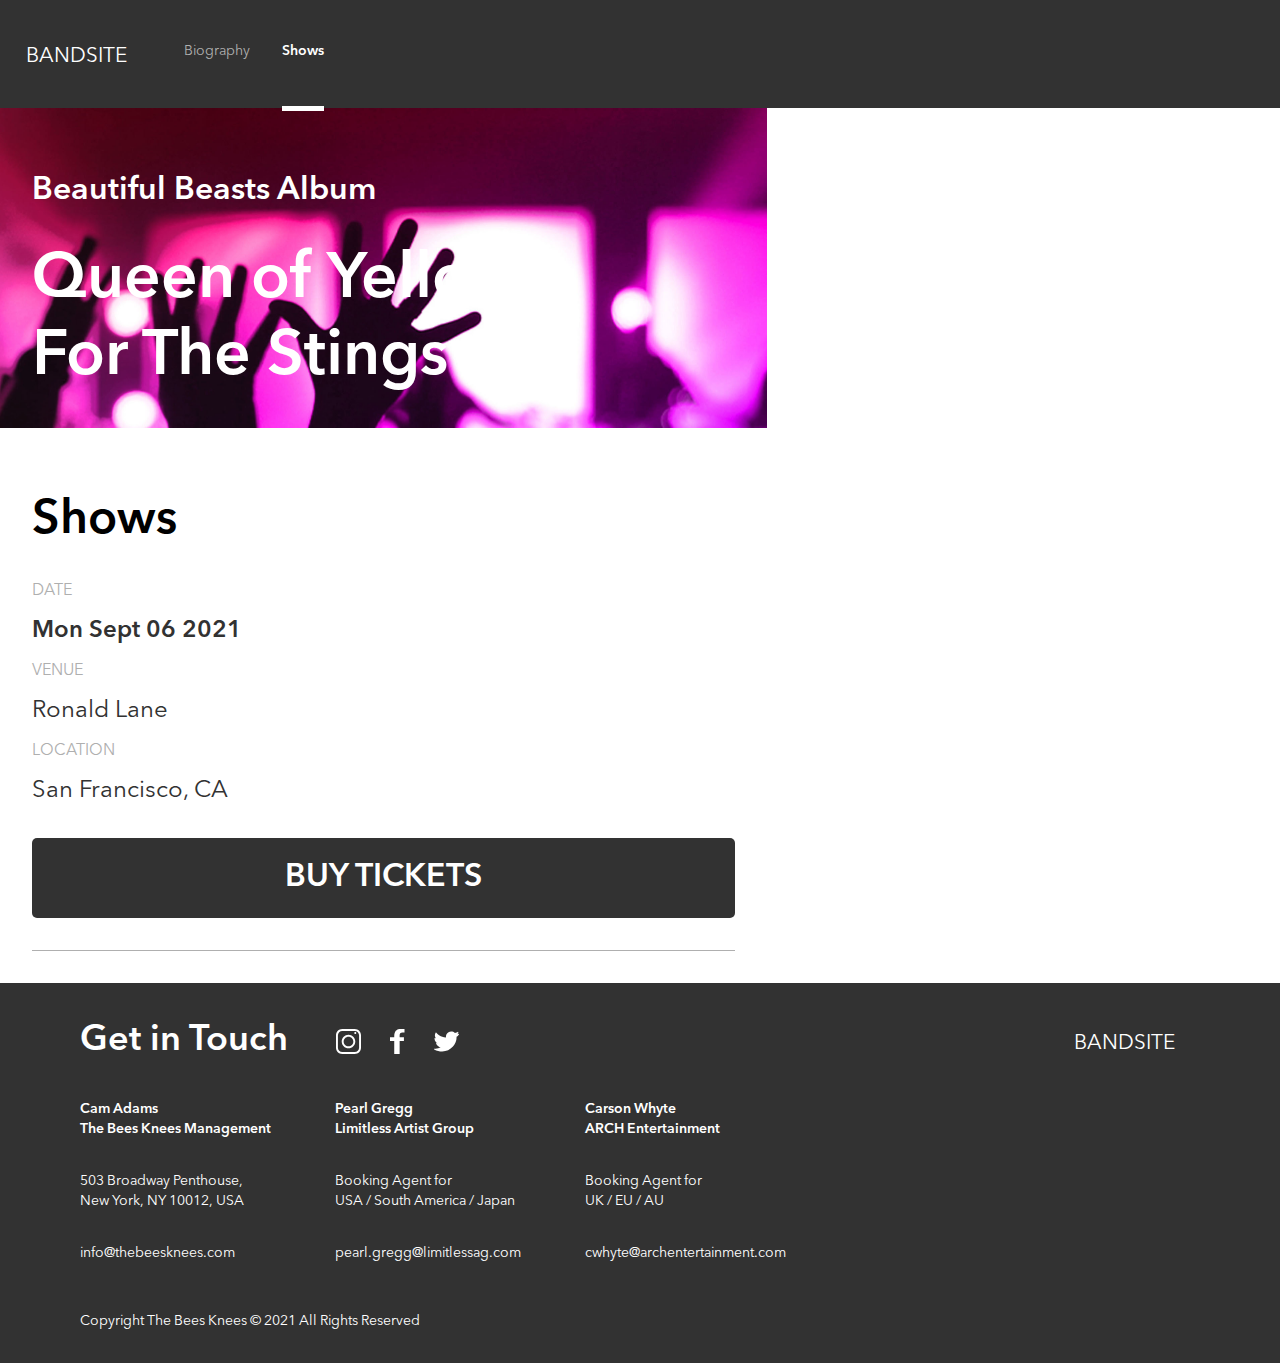
==== pages/shows.html @ 4d1915ee "shows page mobile" ====
<!DOCTYPE html>
<html lang="en">
<head>
    <meta charset="UTF-8">
    <meta http-equiv="X-UA-Compatible" content="IE=edge">
    <meta name="viewport" content="width=device-width, initial-scale=1.0">
    <title>BANDSITE-Shows</title>
    <link rel="stylesheet" href="../styles/shows.css">
</head>
<body>
    <header class="header">
        <div class="header__container">
            <div class="logo">
                <a href="./index.html">BANDSITE</a>
            </div>
            <div class="header__nav">
                <nav class="header__nav-list">
                    <a href="../index.html"><li class="header__nav-list-item ">Biography</li></a>
                    <a href="./shows.html"><li class="header__nav-list-item current">Shows</li></a>
                </nav>
            </div>
        </div>
    </header>

    <main class="page">
        <section class="hero">
            <div class="hero__container">
                <div class="hero__gallery-mask"></div>
                <h3 class="hero__title">Beautiful Beasts Album</h3>
                <h1 class="hero__subtitle">Queen of Yellow x
                    For The Stings</h1>
                <div class="hero__media"></div>
            </div>
        </section>
    
        <section class="shows">
            <h1 class="shows__title">Shows</h1>
            <div class="shows__container">
                <p class="shows__subtitle">DATE</p>
                <p class="shows__content date">Mon Sept 06 2021</p>
                <p class="shows__subtitle">VENUE</p>
                <p class="shows__content">Ronald Lane</p>
                <p class="shows__subtitle">LOCATION</p>
                <p class="shows__content">San Francisco, CA</p>
                <div class="shows__button">BUY TICKETS</div>
            </div>
        </section>
    </main>
    

    <footer class="footer">
        <div class="footer__container">
            <div class="footer__contact">
                <h2 class="footer__contact-title">Get in Touch</h2>
                <div class="footer__contact-icons"><a href=""><img src="../assets/Icons/Icon-instagram.svg" alt="ins"></a></div>
                <div class="footer__contact-icons"><a href=""><img src="../assets/Icons/Icon-facebook.svg" alt="fb"></a></div>
                <div class="footer__contact-icons"><a href=""><img src="../assets/Icons/Icon-twitter.svg" alt="twitter"></a></div>
                <div class="footer__contact-logo logo">BANDSITE</div>
            </div>

            <div class="footer__info">
                <div class="footer__info-detail">
                    <p class="footer__info-text agency">Cam Adams </p>
                    <p class="footer__info-text agency">The Bees Knees Management</p>
                    <p class="footer__info-text address">503 Broadway Penthouse,</p>
                    <p class="footer__info-text"> New York, NY 10012, USA</p>
                    <p class="footer__info-text email"><a href="mailto:info@thebeesknees.com">info@thebeesknees.com</a></p>
                </div>
                <div class="footer__info-detail">
                    <p class="footer__info-text agency">Pearl Gregg</p>
                    <p class="footer__info-text agency">Limitless Artist Group</p>
                    <p class="footer__info-text address">Booking Agent for</p>
                    <p class="footer__info-text"> USA / South America / Japan</p>
                    <p class="footer__info-text email"><a href="mailto:pearl.gregg@limitlessag.com">pearl.gregg@limitlessag.com</a> </p>
                </div>
                <div class="footer__info-detail">
                    <p class="footer__info-text agency">Carson Whyte </p>
                    <p class="footer__info-text agency">ARCH Entertainment</p>
                    <p class="footer__info-text address">Booking Agent for</p>
                    <p class="footer__info-text"> UK / EU / AU</p>
                    <p class="footer__info-text email"><a href="mailto:cwhyte@archentertainment.com">cwhyte@archentertainment.com</a></p>
                </div>
            </div>
            <div class="footer__copyright-logo logo">BANDSITE</div>
            <div class="footer__copyright">
                <p>Copyright The Bees Knees © 2021 All Rights Reserved</p>
            </div>
        </div>
    </footer>

    
</body>
</html>
---- styles/shows.css ----
@font-face {
  font-family: "AvenirNext";
  src: url("../../assets/Font/AvenirNextLTPro.ttf") format("truetype");
  src: url("../../assets/Font/AvenirNextLTPro-Regular.otf") format("opentype");
  font-weight: 400;
  font-style: normal;
}
@font-face {
  font-family: "AvenirNext";
  src: url("../../assets/Font/AvenirNextLTProBold.ttf") format("truetype");
  src: url("../../assets/Font/AvenirNextLTPro-Bold.otf") format("opentype");
  font-weight: 700;
  font-style: normal;
}
@font-face {
  font-family: "AvenirNext";
  src: url("../../assets/Font/AvenirNextLTProDemi.ttf") format("truetype");
  src: url("../../assets/Font/AvenirNextLTPro-Demi.otf") format("opentype");
  font-weight: 600;
  font-style: normal;
}
* {
  margin: 0;
  padding: 0;
}

body {
  font-family: AvenirNext;
  min-width: 20rem;
}

li {
  list-style: none;
}

a {
  text-decoration: none;
  color: #FFFFFF;
}

a:visited {
  color: inherit;
}

.logo {
  background-color: #323232;
  width: 7.5rem;
  height: 1.25rem;
  color: #FFFFFF;
  text-align: center;
  margin: 1rem;
  font-size: 1.3rem;
}

.header {
  width: 100vw;
  height: auto;
  background-color: #323232;
}
.header__container {
  width: 1280px;
  height: 12vh;
  margin: 0 auto;
  display: flex;
  align-items: center;
  box-sizing: border-box;
}
.header__nav-list {
  display: flex;
}
.header__nav-list-item {
  margin-left: 2rem;
  color: #AFAFAF;
  font-size: 14px;
  line-height: 20px;
  font-weight: 400;
  line-height: 12.1vh;
}
.header__nav-list-item:hover {
  border-bottom: 5px solid #FFFFFF;
  color: #FFFFFF;
}
@media (min-width: 320px) and (max-width: 767px) {
  .header__container {
    width: 100vw;
    height: auto;
    flex-direction: column;
    padding-left: 0px;
  }
  .header .logo {
    font-size: 2.5em;
    margin: 1.5rem 0;
    margin-left: -4rem;
  }
  .header__nav {
    width: 100%;
  }
  .header__nav-list {
    display: grid;
    grid-template-columns: 1fr 1fr;
  }
  .header__nav-list-item {
    line-height: 2rem;
    font-size: 1.5em;
    padding: 1rem 0;
    margin: 0;
    text-align: center;
  }
}
@media (min-width: 768px) and (max-width: 1279px) {
  .header__container {
    width: 100%;
    height: auto;
    padding-left: 1.3rem;
  }
  .header__nav-list-item {
    line-height: 4rem;
  }
  .header .logo {
    font-size: 1.5em;
  }
}

.footer {
  width: 100vw;
  height: auto;
  background-color: #323232;
}
.footer__container {
  width: 1280px;
  margin: 0 auto;
  padding: 2rem 5rem;
  box-sizing: border-box;
}
.footer__contact {
  display: flex;
  align-items: center;
}
.footer__contact-title {
  font-size: 36px;
  line-height: 44px;
  font-weight: 700;
  font-weight: 600;
  color: #FFFFFF;
  margin-right: 3rem;
}
.footer__contact-icons {
  margin-right: 1.5rem;
}
.footer__contact-icons img {
  width: 25px;
  height: 25px;
  vertical-align: bottom;
}
.footer__contact-logo {
  margin-left: auto;
}
.footer__info {
  display: flex;
  margin-top: 2rem;
  font-size: 14px;
  line-height: 20px;
  font-weight: 400;
  color: #FFFFFF;
}
.footer__info-detail {
  margin-right: 4rem;
}
.footer__info-text.address, .footer__info-text.email {
  margin-top: 2rem;
}
.footer__info-text.agency {
  font-weight: 600;
}
.footer__copyright {
  font-size: 14px;
  line-height: 20px;
  font-weight: 400;
  color: #FFFFFF;
  margin-top: 3rem;
}
.footer__copyright-logo {
  display: none;
}
@media (min-width: 320px) and (max-width: 767px) {
  .footer {
    font-size: 13px;
    line-height: 18px;
    font-weight: 400;
  }
  .footer__container {
    width: 100%;
    height: 100%;
    padding: 2rem 1rem;
    flex-direction: column;
  }
  .footer__info {
    flex-direction: column;
  }
  .footer__contact-logo {
    display: none;
  }
  .footer__copyright-logo {
    display: block;
    margin-top: 2rem;
    margin-left: -0.5rem;
  }
  .footer__copyright {
    margin: 0;
    margin-bottom: 2rem;
  }
  .footer .address {
    margin-top: 1rem;
  }
  .footer .email {
    margin-top: 1rem;
    margin-bottom: 2rem;
    color: #FFFFFF;
  }
  .footer__contact {
    display: grid;
    grid-template-columns: repeat(15, 1fr);
  }
  .footer__contact-title {
    margin: 0;
    grid-column: 1/18;
  }
  .footer__contact-icons {
    margin-top: 1rem;
  }
}
@media (min-width: 768px) and (max-width: 1279px) {
  .footer__container {
    width: 100%;
  }
  .footer__contact-logo {
    margin-left: 20rem;
  }
  .footer__contact-title {
    white-space: nowrap;
  }
  .footer__contact-logo {
    margin-left: 5rem;
  }
}

body {
  max-width: 767px;
}

.current {
  font-weight: 600;
  color: #FFFFFF;
  border-bottom: 5px solid #FFFFFF;
}

.hero {
  width: 100%;
  height: auto;
}
.hero__title {
  color: #FFFFFF;
  font-size: 2rem;
  font-weight: 600;
  margin: 2rem 0;
}
.hero__subtitle {
  color: #FFFFFF;
  font-size: 4rem;
  font-weight: 600;
  width: 80%;
}

.hero__container {
  height: auto;
  background-image: url(../assets/Images/hero-shows.jpg);
  background-size: cover;
  background-repeat: no-repeat;
  padding: 2rem;
}

.shows {
  height: auto;
  padding: 2rem;
}
.shows__title {
  font-size: 3rem;
  font-weight: 600;
  margin: 2rem 0;
}
.shows__container {
  border-bottom: 1px solid #AFAFAF;
}
.shows__subtitle {
  margin: 1rem 0;
  color: #AFAFAF;
}
.shows__content {
  margin-bottom: 1rem;
  font-size: 1.5rem;
  color: #323232;
}
.shows .date {
  font-weight: 600;
}
.shows__button {
  width: 100%;
  height: 5rem;
  background-color: #323232;
  margin: 2rem 0;
  text-align: center;
  color: #FFFFFF;
  line-height: 5rem;
  font-size: 2rem;
  font-weight: 600;
  border-radius: 5px;
}/*# sourceMappingURL=shows.css.map */
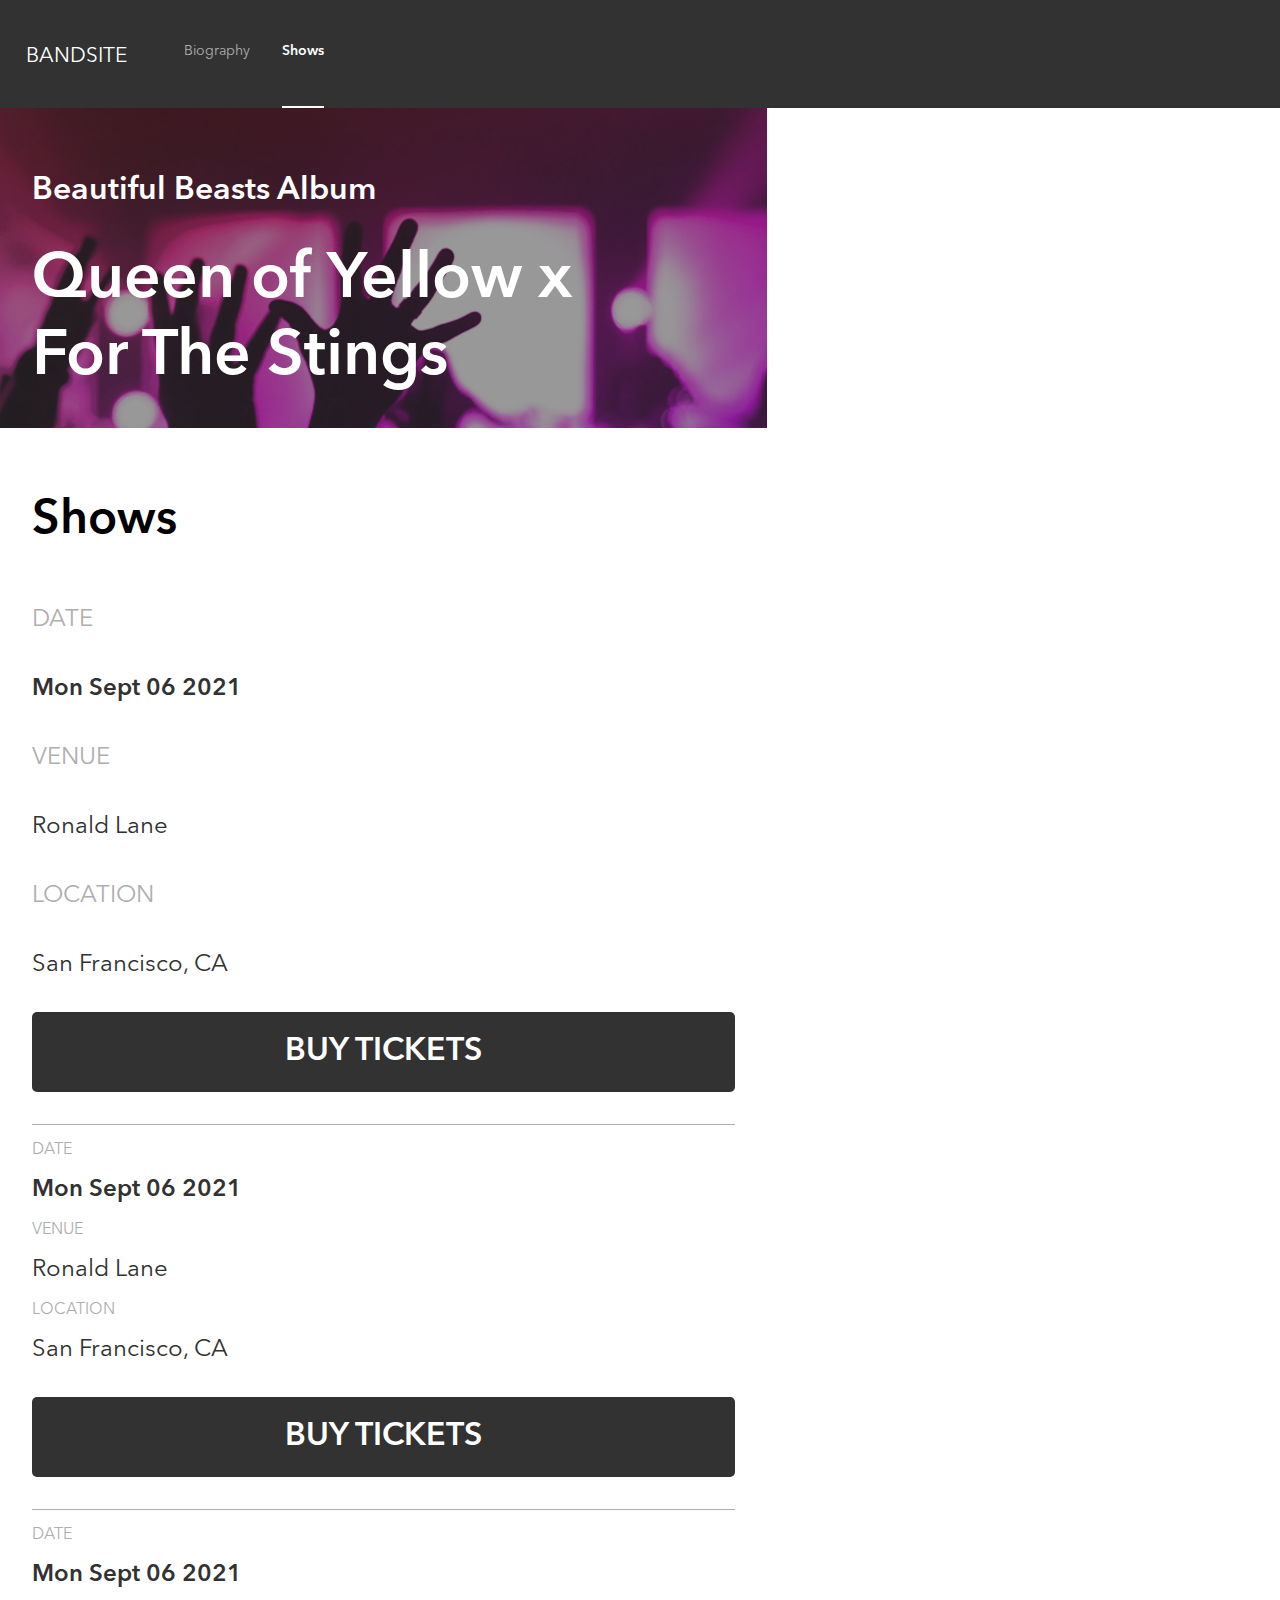
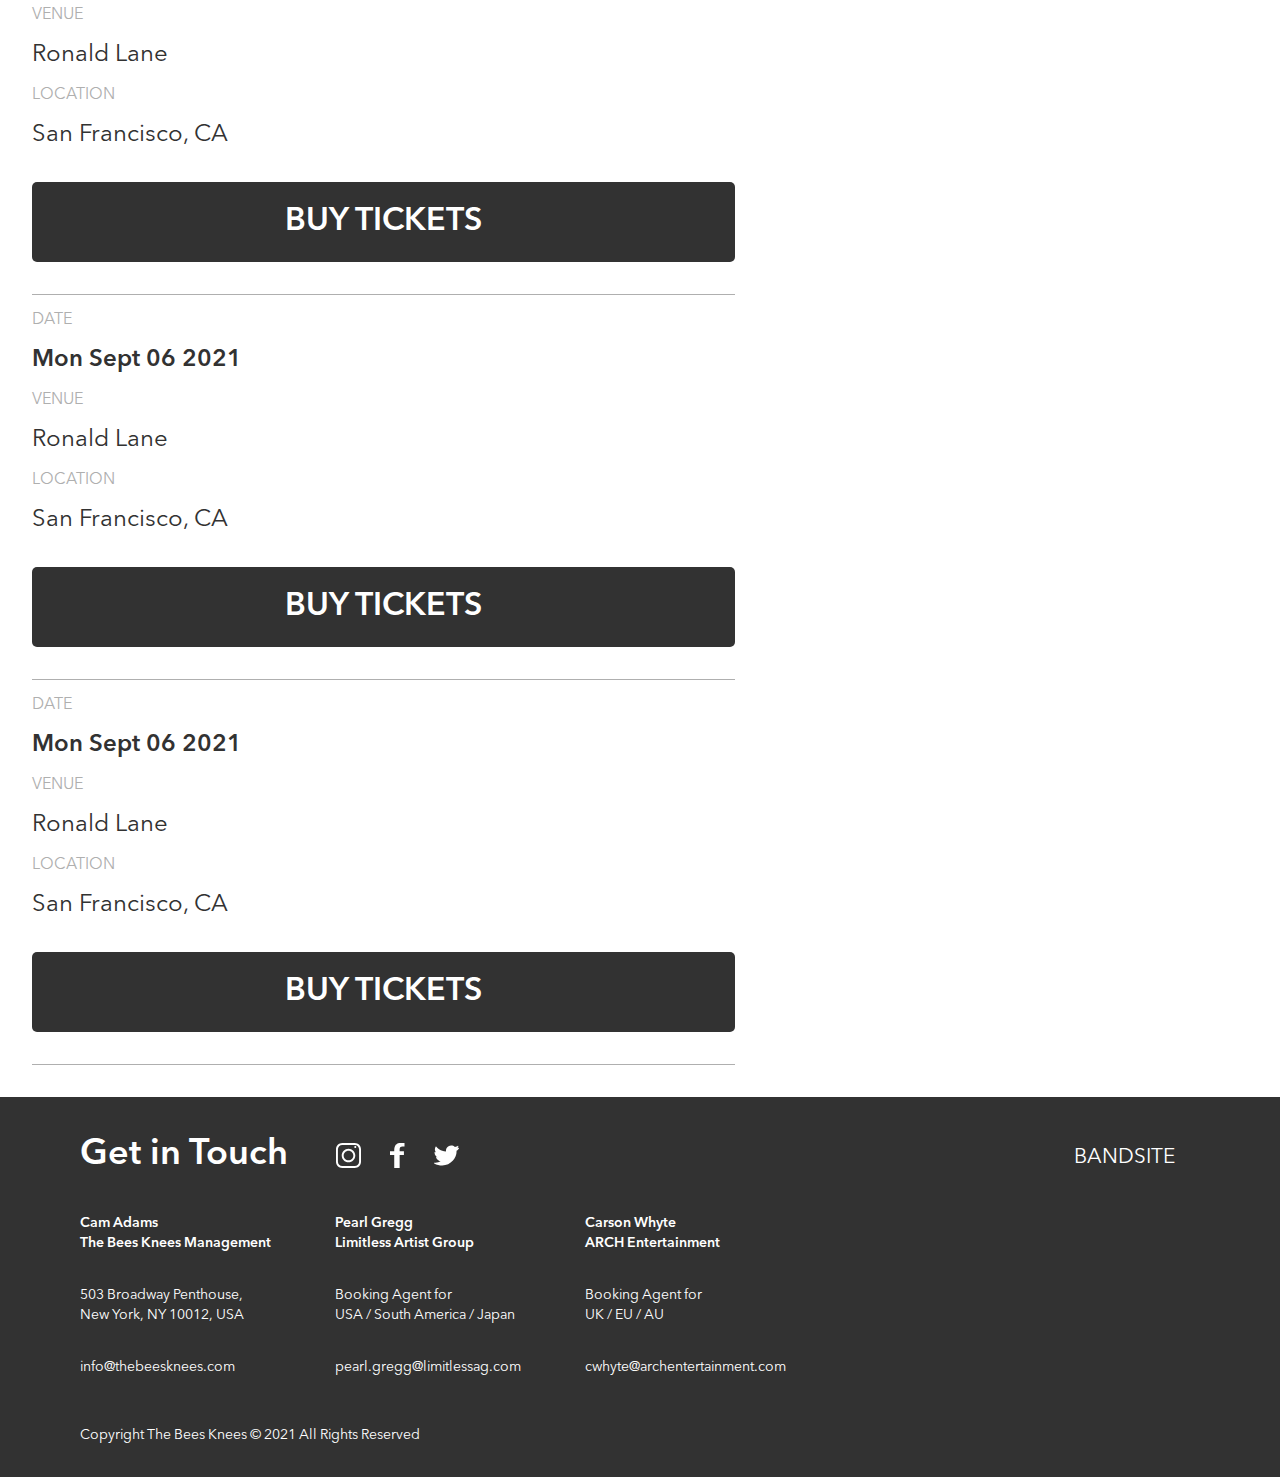
==== commit 97f29276: "tablet completed" ====
--- a/pages/shows.html
+++ b/pages/shows.html
@@ -25,23 +25,89 @@
     <main class="page">
         <section class="hero">
             <div class="hero__container">
-                <div class="hero__gallery-mask"></div>
                 <h3 class="hero__title">Beautiful Beasts Album</h3>
                 <h1 class="hero__subtitle">Queen of Yellow x
                     For The Stings</h1>
                 <div class="hero__media"></div>
+                <div class="hero__gallery-mask"></div>
             </div>
         </section>
     
         <section class="shows">
             <h1 class="shows__title">Shows</h1>
             <div class="shows__container">
-                <p class="shows__subtitle">DATE</p>
+                <div class="shows__container-box">
+                    <p class="shows__subtitle first">DATE</p>
+                    <p class="shows__content date">Mon Sept 06 2021</p>
+                </div>
+                <div class="shows__container-box">
+                    <p class="shows__subtitle first">VENUE</p>
+                <p class="shows__content">Ronald Lane</p>
+                </div>
+                <div class="shows__container-box">
+                    <p class="shows__subtitle first">LOCATION</p>
+                <p class="shows__content">San Francisco, CA</p>
+                </div>
+                <div class="shows__button">BUY TICKETS</div>
+            </div>
+            <div class="shows__container">
+                <div class="shows__container-box">
+                    <p class="shows__subtitle">DATE</p>
                 <p class="shows__content date">Mon Sept 06 2021</p>
-                <p class="shows__subtitle">VENUE</p>
+                </div>
+                <div class="shows__container-box">
+                    <p class="shows__subtitle">VENUE</p>
                 <p class="shows__content">Ronald Lane</p>
-                <p class="shows__subtitle">LOCATION</p>
+                </div>
+                <div class="shows__container-box">
+                    <p class="shows__subtitle">LOCATION</p>
                 <p class="shows__content">San Francisco, CA</p>
+                </div>
+                <div class="shows__button">BUY TICKETS</div>
+            </div>
+            <div class="shows__container">
+                <div class="shows__container-box">
+                    <p class="shows__subtitle">DATE</p>
+                <p class="shows__content date">Mon Sept 06 2021</p>
+                </div>
+                <div class="shows__container-box">
+                    <p class="shows__subtitle">VENUE</p>
+                <p class="shows__content">Ronald Lane</p>
+                </div>
+                <div class="shows__container-box">
+                    <p class="shows__subtitle">LOCATION</p>
+                <p class="shows__content">San Francisco, CA</p>
+                </div>
+                <div class="shows__button">BUY TICKETS</div>
+            </div>
+            <div class="shows__container">
+                <div class="shows__container-box">
+                    <p class="shows__subtitle">DATE</p>
+                <p class="shows__content date">Mon Sept 06 2021</p>
+                </div>
+                <div class="shows__container-box">
+                    <p class="shows__subtitle">VENUE</p>
+                <p class="shows__content">Ronald Lane</p>
+                </div>
+                <div class="shows__container-box">
+                    <p class="shows__subtitle">LOCATION</p>
+                <p class="shows__content">San Francisco, CA</p>
+                </div>
+                <div class="shows__button">BUY TICKETS</div>
+            </div>
+            <div class="shows__container">
+                <div class="shows__container-box">
+                    <p class="shows__subtitle">DATE</p>
+                <p class="shows__content date">Mon Sept 06 2021</p>
+                </div>
+                <div class="shows__container-box">
+                    <p class="shows__subtitle">VENUE</p>
+                <p class="shows__content">Ronald Lane</p>
+                </div>
+                <div class="shows__container-box">
+                    <p class="shows__subtitle">LOCATION</p>
+                <p class="shows__content">San Francisco, CA</p>
+                </div>
                 <div class="shows__button">BUY TICKETS</div>
             </div>
         </section>
--- a/styles/shows.css
+++ b/styles/shows.css
@@ -258,47 +258,110 @@
   width: 100%;
   height: auto;
 }
-.hero__title {
-  color: #FFFFFF;
-  font-size: 2rem;
-  font-weight: 600;
-  margin: 2rem 0;
-}
-.hero__subtitle {
-  color: #FFFFFF;
-  font-size: 4rem;
-  font-weight: 600;
-  width: 80%;
-}
-
+@media (min-width: 768px) and (max-width: 1279px) {
+  .hero {
+    width: 100vw;
+  }
+}
 .hero__container {
   height: auto;
   background-image: url(../assets/Images/hero-shows.jpg);
   background-size: cover;
   background-repeat: no-repeat;
   padding: 2rem;
+  position: relative;
+}
+@media (min-width: 768px) and (max-width: 1279px) {
+  .hero__container {
+    height: 70vh;
+  }
+}
+.hero__title {
+  color: #FFFFFF;
+  font-size: 2rem;
+  font-weight: 600;
+  margin: 2rem 0;
+}
+.hero__subtitle {
+  color: #FFFFFF;
+  font-size: 4rem;
+  font-weight: 600;
+  width: 80%;
+}
+.hero__title, .hero__subtitle {
+  position: relative;
+  z-index: 2;
+}
+.hero__gallery-mask {
+  position: absolute;
+  top: 0;
+  left: 0;
+  width: 100%;
+  height: 100%;
+  background-color: rgba(50, 50, 50, 0.5);
+  transition: opacity 0.3s;
+  z-index: 1;
 }
 
 .shows {
   height: auto;
   padding: 2rem;
+}
+@media (min-width: 768px) and (max-width: 1279px) {
+  .shows {
+    padding: 3rem;
+    width: 100vw;
+    box-sizing: border-box;
+  }
 }
 .shows__title {
   font-size: 3rem;
   font-weight: 600;
   margin: 2rem 0;
 }
+@media (min-width: 768px) and (max-width: 1279px) {
+  .shows__title {
+    margin-top: 1rem;
+    margin-bottom: 1rem;
+  }
+}
 .shows__container {
   border-bottom: 1px solid #AFAFAF;
+}
+.shows__container:hover {
+  background-color: #FAFAFA;
+  cursor: pointer;
+}
+@media (min-width: 768px) and (max-width: 1279px) {
+  .shows__container {
+    display: flex;
+    justify-content: space-between;
+    align-items: end;
+  }
 }
 .shows__subtitle {
   margin: 1rem 0;
   color: #AFAFAF;
+}
+@media (min-width: 768px) and (max-width: 1279px) {
+  .shows__subtitle {
+    display: none;
+  }
+}
+.shows .first {
+  display: block;
+  padding: 24px 0;
+  font-size: 1.5rem;
 }
 .shows__content {
   margin-bottom: 1rem;
   font-size: 1.5rem;
   color: #323232;
+}
+@media (min-width: 768px) and (max-width: 1279px) {
+  .shows__content {
+    padding: 0 18px 24px 0;
+  }
 }
 .shows .date {
   font-weight: 600;
@@ -314,4 +377,12 @@
   font-size: 2rem;
   font-weight: 600;
   border-radius: 5px;
+}
+@media (min-width: 768px) and (max-width: 1279px) {
+  .shows__button {
+    width: 22%;
+    font-size: 1.3rem;
+    height: 4rem;
+    line-height: 4rem;
+  }
 }/*# sourceMappingURL=shows.css.map */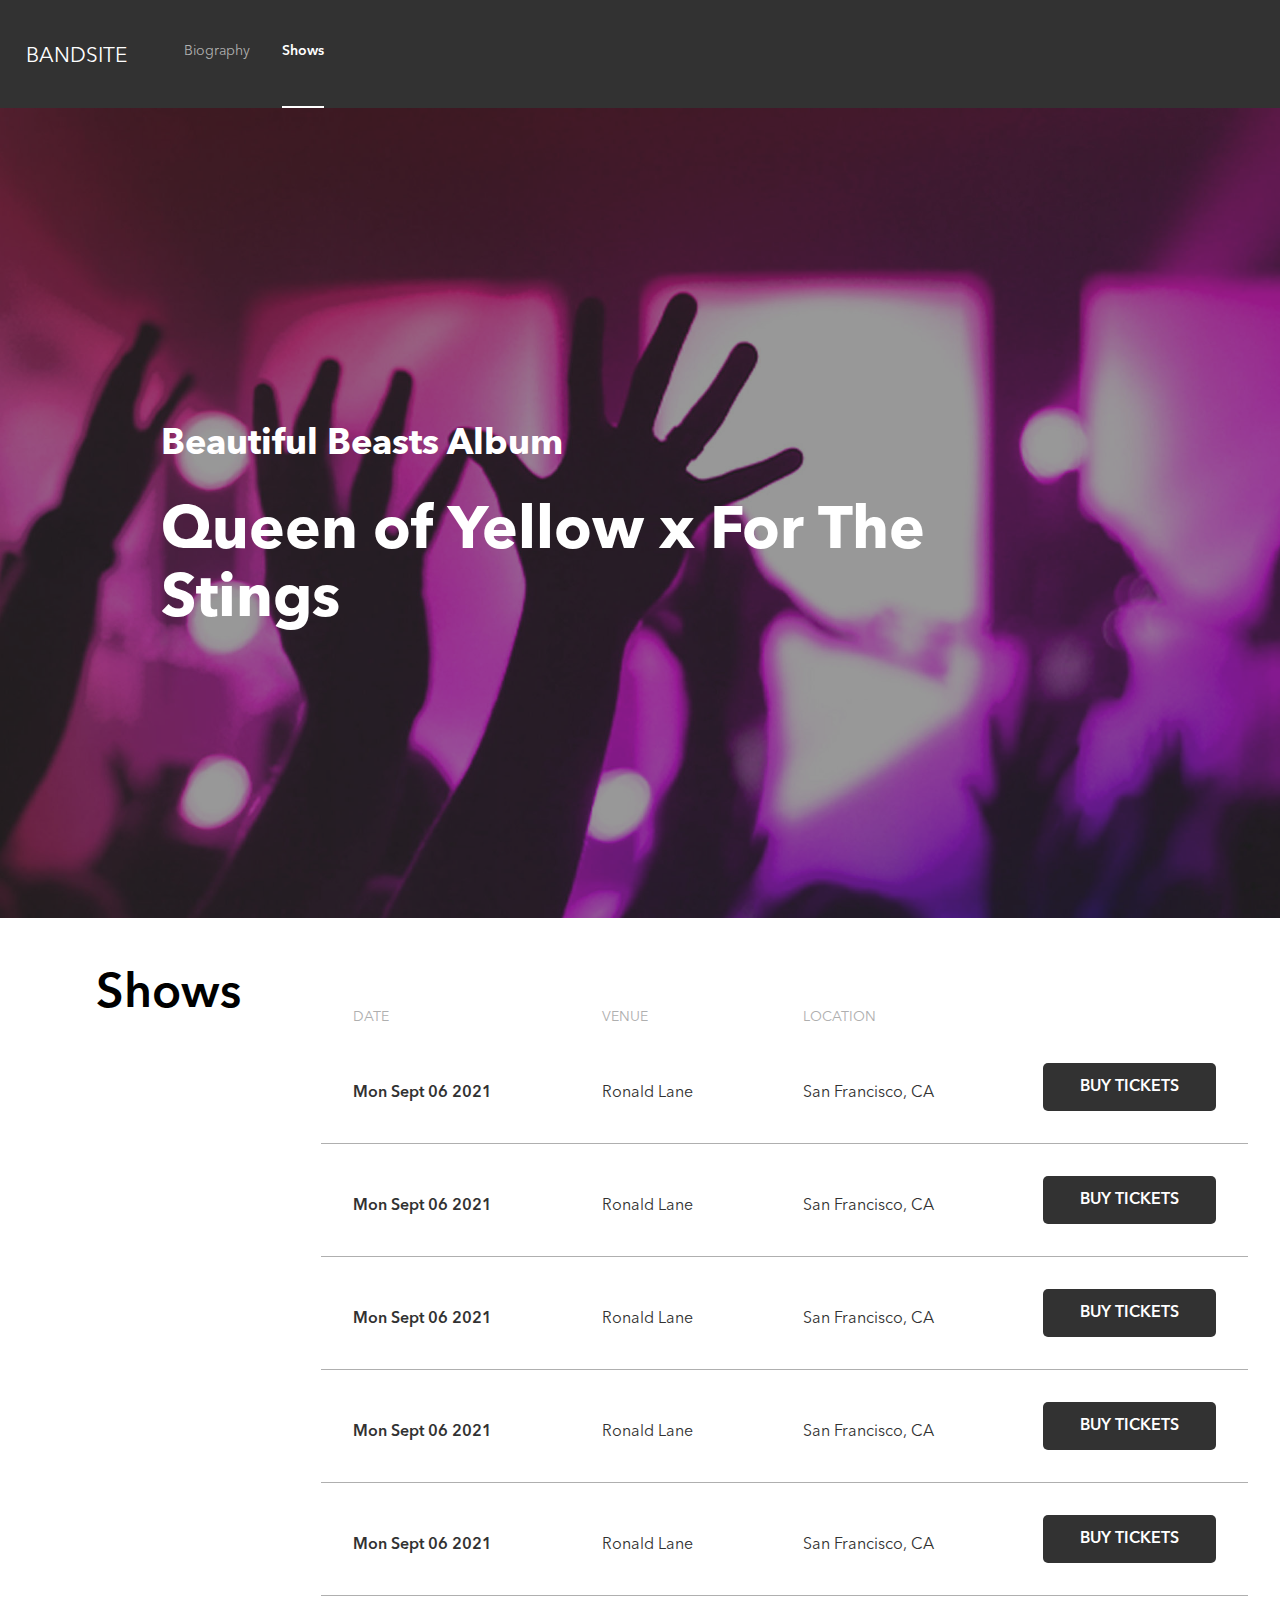
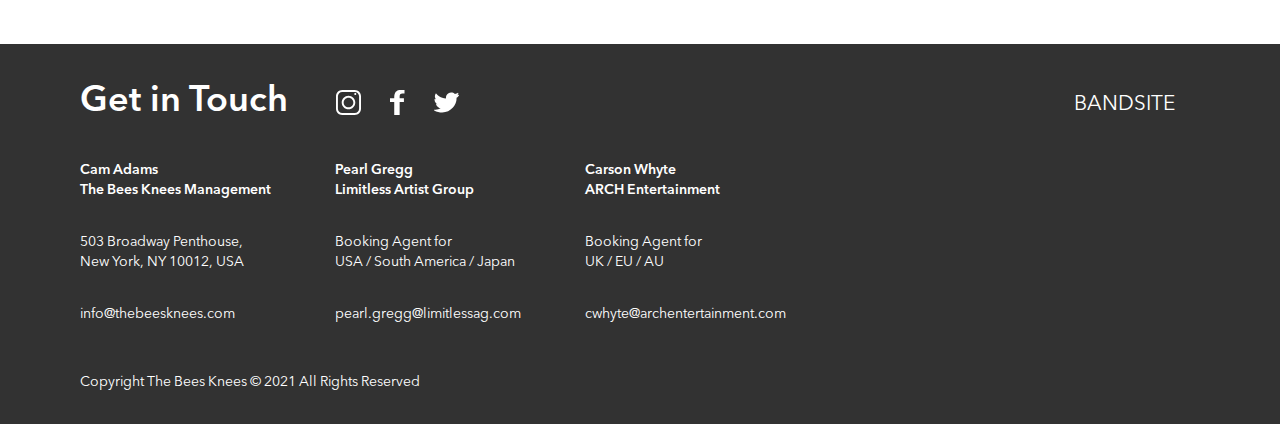
==== commit e1411313: "desktopScreen" ====
--- a/pages/shows.html
+++ b/pages/shows.html
@@ -25,9 +25,11 @@
     <main class="page">
         <section class="hero">
             <div class="hero__container">
-                <h3 class="hero__title">Beautiful Beasts Album</h3>
-                <h1 class="hero__subtitle">Queen of Yellow x
-                    For The Stings</h1>
+                <div class="hero__title-box">
+                    <h3 class="hero__title">Beautiful Beasts Album</h3>
+                    <h1 class="hero__subtitle">Queen of Yellow x
+                        For The Stings</h1>
+                    </div>
                 <div class="hero__media"></div>
                 <div class="hero__gallery-mask"></div>
             </div>
@@ -35,80 +37,82 @@
     
         <section class="shows">
             <h1 class="shows__title">Shows</h1>
-            <div class="shows__container">
-                <div class="shows__container-box">
-                    <p class="shows__subtitle first">DATE</p>
+            <div class="shows__box">
+                <div class="shows__container">
+                    <div class="shows__container-box">
+                        <p class="shows__subtitle first">DATE</p>
+                        <p class="shows__content date">Mon Sept 06 2021</p>
+                    </div>
+                    <div class="shows__container-box">
+                        <p class="shows__subtitle first">VENUE</p>
+                    <p class="shows__content">Ronald Lane</p>
+                    </div>
+                    <div class="shows__container-box">
+                        <p class="shows__subtitle first">LOCATION</p>
+                    <p class="shows__content">San Francisco, CA</p>
+                    </div>
+                    <div class="shows__button">BUY TICKETS</div>
+                </div>
+                <div class="shows__container">
+                    <div class="shows__container-box">
+                        <p class="shows__subtitle">DATE</p>
                     <p class="shows__content date">Mon Sept 06 2021</p>
+                    </div>
+                    <div class="shows__container-box">
+                        <p class="shows__subtitle">VENUE</p>
+                    <p class="shows__content">Ronald Lane</p>
+                    </div>
+                    <div class="shows__container-box">
+                        <p class="shows__subtitle">LOCATION</p>
+                    <p class="shows__content">San Francisco, CA</p>
+                    </div>
+                    <div class="shows__button">BUY TICKETS</div>
                 </div>
-                <div class="shows__container-box">
-                    <p class="shows__subtitle first">VENUE</p>
-                <p class="shows__content">Ronald Lane</p>
+                <div class="shows__container">
+                    <div class="shows__container-box">
+                        <p class="shows__subtitle">DATE</p>
+                    <p class="shows__content date">Mon Sept 06 2021</p>
+                    </div>
+                    <div class="shows__container-box">
+                        <p class="shows__subtitle">VENUE</p>
+                    <p class="shows__content">Ronald Lane</p>
+                    </div>
+                    <div class="shows__container-box">
+                        <p class="shows__subtitle">LOCATION</p>
+                    <p class="shows__content">San Francisco, CA</p>
+                    </div>
+                    <div class="shows__button">BUY TICKETS</div>
                 </div>
-                <div class="shows__container-box">
-                    <p class="shows__subtitle first">LOCATION</p>
-                <p class="shows__content">San Francisco, CA</p>
+                <div class="shows__container">
+                    <div class="shows__container-box">
+                        <p class="shows__subtitle">DATE</p>
+                    <p class="shows__content date">Mon Sept 06 2021</p>
+                    </div>
+                    <div class="shows__container-box">
+                        <p class="shows__subtitle">VENUE</p>
+                    <p class="shows__content">Ronald Lane</p>
+                    </div>
+                    <div class="shows__container-box">
+                        <p class="shows__subtitle">LOCATION</p>
+                    <p class="shows__content">San Francisco, CA</p>
+                    </div>
+                    <div class="shows__button">BUY TICKETS</div>
                 </div>
-                <div class="shows__button">BUY TICKETS</div>
-            </div>
-            <div class="shows__container">
-                <div class="shows__container-box">
-                    <p class="shows__subtitle">DATE</p>
-                <p class="shows__content date">Mon Sept 06 2021</p>
+                <div class="shows__container">
+                    <div class="shows__container-box">
+                        <p class="shows__subtitle">DATE</p>
+                    <p class="shows__content date">Mon Sept 06 2021</p>
+                    </div>
+                    <div class="shows__container-box">
+                        <p class="shows__subtitle">VENUE</p>
+                    <p class="shows__content">Ronald Lane</p>
+                    </div>
+                    <div class="shows__container-box">
+                        <p class="shows__subtitle">LOCATION</p>
+                    <p class="shows__content">San Francisco, CA</p>
+                    </div>
+                    <div class="shows__button">BUY TICKETS</div>
                 </div>
-                <div class="shows__container-box">
-                    <p class="shows__subtitle">VENUE</p>
-                <p class="shows__content">Ronald Lane</p>
-                </div>
-                <div class="shows__container-box">
-                    <p class="shows__subtitle">LOCATION</p>
-                <p class="shows__content">San Francisco, CA</p>
-                </div>
-                <div class="shows__button">BUY TICKETS</div>
-            </div>
-            <div class="shows__container">
-                <div class="shows__container-box">
-                    <p class="shows__subtitle">DATE</p>
-                <p class="shows__content date">Mon Sept 06 2021</p>
-                </div>
-                <div class="shows__container-box">
-                    <p class="shows__subtitle">VENUE</p>
-                <p class="shows__content">Ronald Lane</p>
-                </div>
-                <div class="shows__container-box">
-                    <p class="shows__subtitle">LOCATION</p>
-                <p class="shows__content">San Francisco, CA</p>
-                </div>
-                <div class="shows__button">BUY TICKETS</div>
-            </div>
-            <div class="shows__container">
-                <div class="shows__container-box">
-                    <p class="shows__subtitle">DATE</p>
-                <p class="shows__content date">Mon Sept 06 2021</p>
-                </div>
-                <div class="shows__container-box">
-                    <p class="shows__subtitle">VENUE</p>
-                <p class="shows__content">Ronald Lane</p>
-                </div>
-                <div class="shows__container-box">
-                    <p class="shows__subtitle">LOCATION</p>
-                <p class="shows__content">San Francisco, CA</p>
-                </div>
-                <div class="shows__button">BUY TICKETS</div>
-            </div>
-            <div class="shows__container">
-                <div class="shows__container-box">
-                    <p class="shows__subtitle">DATE</p>
-                <p class="shows__content date">Mon Sept 06 2021</p>
-                </div>
-                <div class="shows__container-box">
-                    <p class="shows__subtitle">VENUE</p>
-                <p class="shows__content">Ronald Lane</p>
-                </div>
-                <div class="shows__container-box">
-                    <p class="shows__subtitle">LOCATION</p>
-                <p class="shows__content">San Francisco, CA</p>
-                </div>
-                <div class="shows__button">BUY TICKETS</div>
             </div>
         </section>
     </main>
--- a/styles/shows.css
+++ b/styles/shows.css
@@ -263,6 +263,12 @@
     width: 100vw;
   }
 }
+@media (min-width: 1280px) {
+  .hero {
+    width: 100vw;
+    margin: 0 auto;
+  }
+}
 .hero__container {
   height: auto;
   background-image: url(../assets/Images/hero-shows.jpg);
@@ -276,17 +282,40 @@
     height: 70vh;
   }
 }
+@media (min-width: 1280px) {
+  .hero__container {
+    height: 90vh;
+    display: flex;
+    justify-content: center;
+    align-items: center;
+    padding: 0;
+  }
+}
 .hero__title {
   color: #FFFFFF;
   font-size: 2rem;
   font-weight: 600;
   margin: 2rem 0;
 }
+@media (min-width: 1280px) {
+  .hero__title {
+    font-size: 36px;
+    line-height: 44px;
+    font-weight: 700;
+  }
+}
 .hero__subtitle {
   color: #FFFFFF;
   font-size: 4rem;
   font-weight: 600;
   width: 80%;
+}
+@media (min-width: 1280px) {
+  .hero__subtitle {
+    font-size: 60px;
+    line-height: 68px;
+    font-weight: 700;
+  }
 }
 .hero__title, .hero__subtitle {
   position: relative;
@@ -314,6 +343,15 @@
     box-sizing: border-box;
   }
 }
+@media (min-width: 1280px) {
+  .shows {
+    width: 100vw;
+    box-sizing: border-box;
+    padding: 3rem 6rem;
+    display: flex;
+    justify-content: space-between;
+  }
+}
 .shows__title {
   font-size: 3rem;
   font-weight: 600;
@@ -323,6 +361,18 @@
   .shows__title {
     margin-top: 1rem;
     margin-bottom: 1rem;
+  }
+}
+@media (min-width: 1280px) {
+  .shows__title {
+    flex: 0 0 auto;
+    margin: 0;
+  }
+}
+@media (min-width: 1280px) {
+  .shows__box {
+    flex: 1;
+    margin-left: 5rem;
   }
 }
 .shows__container {
@@ -337,6 +387,16 @@
     display: flex;
     justify-content: space-between;
     align-items: end;
+    padding: 0 1rem;
+  }
+}
+@media (min-width: 1280px) {
+  .shows__container {
+    width: 100%;
+    display: flex;
+    justify-content: space-between;
+    align-items: end;
+    padding: 0 2rem;
   }
 }
 .shows__subtitle {
@@ -344,6 +404,11 @@
   color: #AFAFAF;
 }
 @media (min-width: 768px) and (max-width: 1279px) {
+  .shows__subtitle {
+    display: none;
+  }
+}
+@media (min-width: 1280px) {
   .shows__subtitle {
     display: none;
   }
@@ -353,6 +418,14 @@
   padding: 24px 0;
   font-size: 1.5rem;
 }
+@media (min-width: 1280px) {
+  .shows .first {
+    margin-bottom: 2rem;
+    font-size: 14px;
+    line-height: 22px;
+    font-weight: 400;
+  }
+}
 .shows__content {
   margin-bottom: 1rem;
   font-size: 1.5rem;
@@ -361,6 +434,12 @@
 @media (min-width: 768px) and (max-width: 1279px) {
   .shows__content {
     padding: 0 18px 24px 0;
+  }
+}
+@media (min-width: 1280px) {
+  .shows__content {
+    padding: 0 18px 24px 0;
+    font-size: 1rem;
   }
 }
 .shows .date {
@@ -385,4 +464,12 @@
     height: 4rem;
     line-height: 4rem;
   }
+}
+@media (min-width: 1280px) {
+  .shows__button {
+    width: 20%;
+    font-size: 1rem;
+    height: 3rem;
+    line-height: 3rem;
+  }
 }/*# sourceMappingURL=shows.css.map */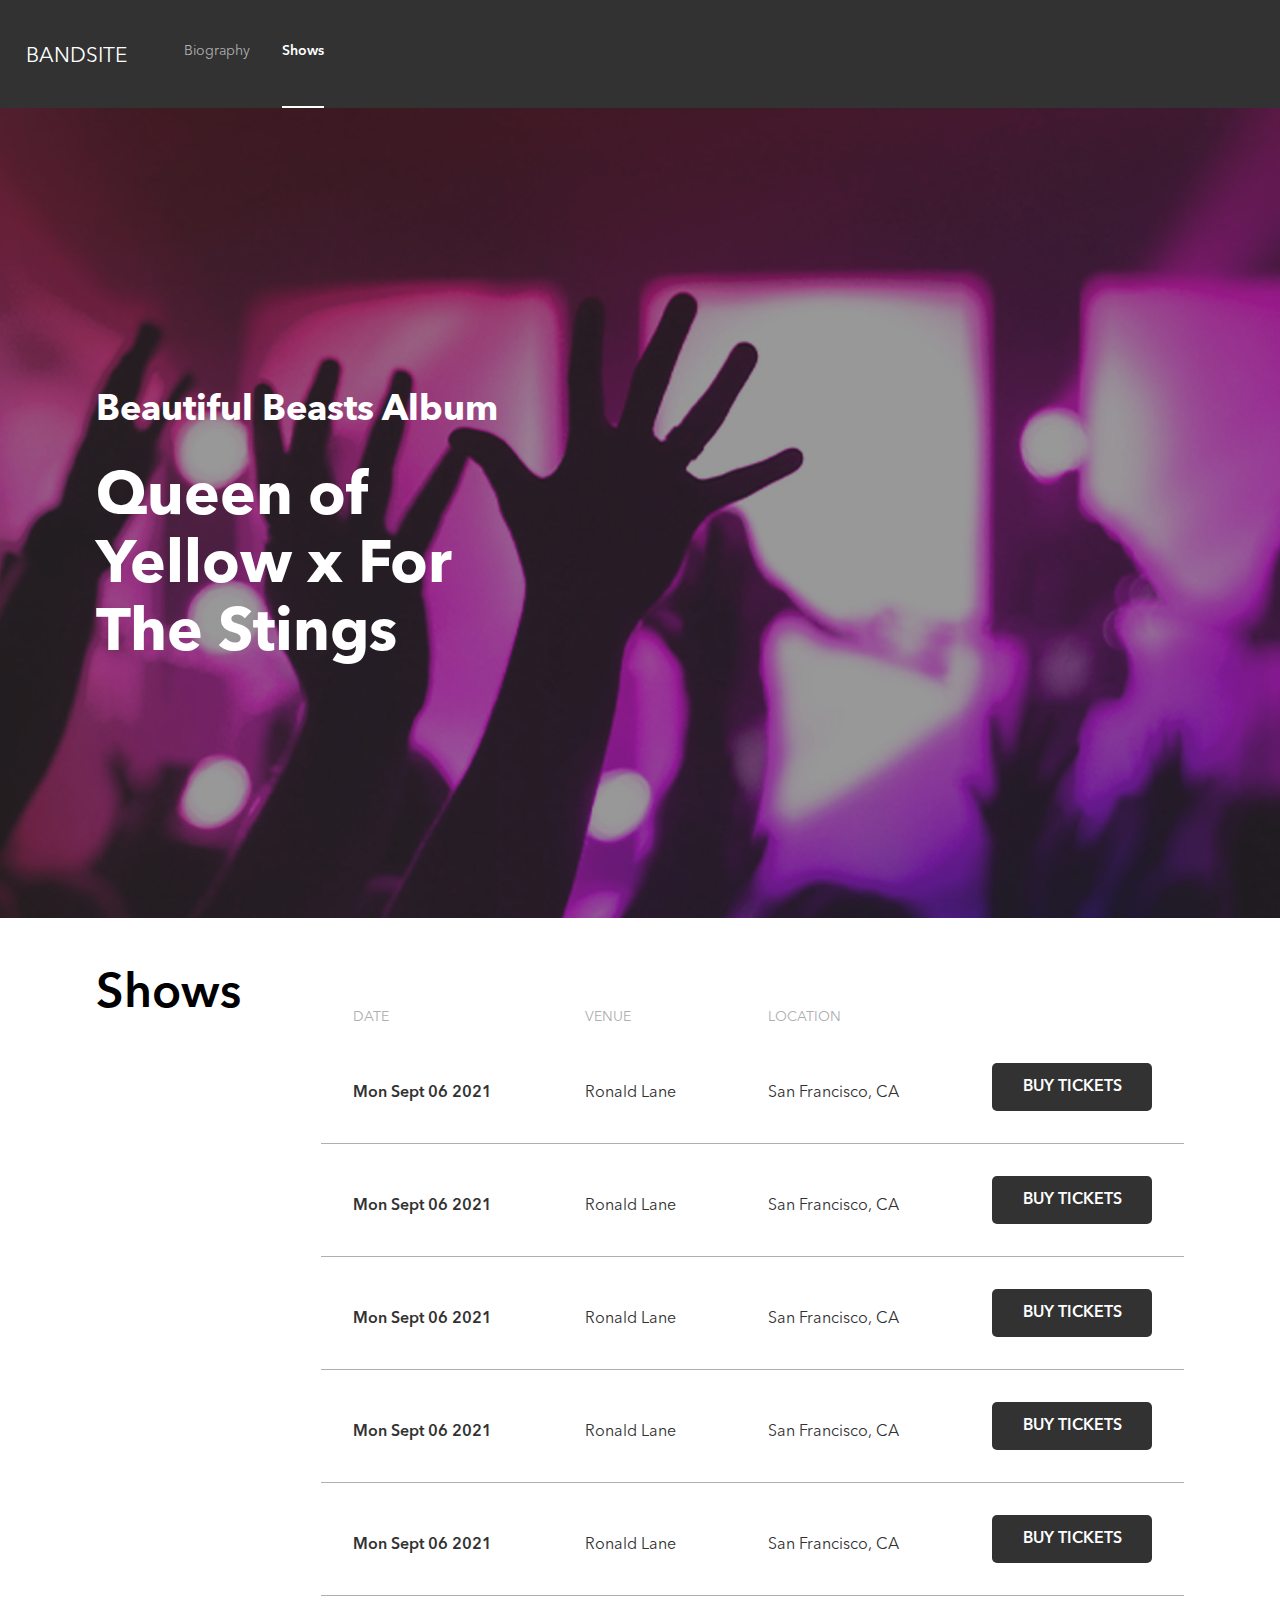
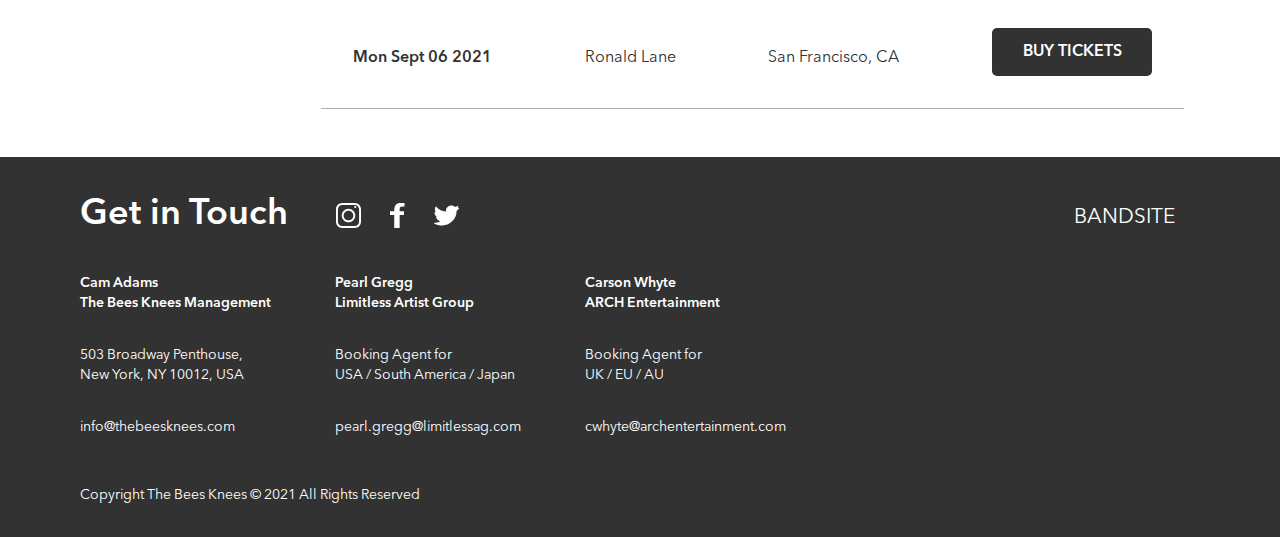
==== commit 673ccde6: "styling finished" ====
--- a/pages/shows.html
+++ b/pages/shows.html
@@ -30,7 +30,9 @@
                     <h1 class="hero__subtitle">Queen of Yellow x
                         For The Stings</h1>
                     </div>
-                <div class="hero__media"></div>
+                <div class="hero__media">
+                    <iframe class="hero__media-iframe" scrolling="no" frameborder="no" allow="autoplay" src="https://w.soundcloud.com/player/?url=https%3A//api.soundcloud.com/tracks/573035961&color=%23ff5500&auto_play=false&hide_related=false&show_comments=true&show_user=true&show_reposts=false&show_teaser=true"></iframe>
+                </div>
                 <div class="hero__gallery-mask"></div>
             </div>
         </section>
@@ -113,6 +115,22 @@
                     </div>
                     <div class="shows__button">BUY TICKETS</div>
                 </div>
+                <div class="shows__container">
+                    <div class="shows__container-box">
+                        <p class="shows__subtitle">DATE</p>
+                    <p class="shows__content date">Mon Sept 06 2021</p>
+                    </div>
+                    <div class="shows__container-box">
+                        <p class="shows__subtitle">VENUE</p>
+                    <p class="shows__content">Ronald Lane</p>
+                    </div>
+                    <div class="shows__container-box">
+                        <p class="shows__subtitle">LOCATION</p>
+                    <p class="shows__content">San Francisco, CA</p>
+                    </div>
+                    <div class="shows__button">BUY TICKETS</div>
+                </div>
+                
             </div>
         </section>
     </main>
--- a/styles/shows.css
+++ b/styles/shows.css
@@ -27,6 +27,7 @@
 body {
   font-family: AvenirNext;
   min-width: 20rem;
+  max-width: 1920px;
 }
 
 li {
@@ -183,11 +184,6 @@
   display: none;
 }
 @media (min-width: 320px) and (max-width: 767px) {
-  .footer {
-    font-size: 13px;
-    line-height: 18px;
-    font-weight: 400;
-  }
   .footer__container {
     width: 100%;
     height: 100%;
@@ -196,6 +192,9 @@
   }
   .footer__info {
     flex-direction: column;
+    font-size: 20px;
+    line-height: 26px;
+    font-weight: 400;
   }
   .footer__contact-logo {
     display: none;
@@ -208,6 +207,9 @@
   .footer__copyright {
     margin: 0;
     margin-bottom: 2rem;
+    font-size: 20px;
+    line-height: 26px;
+    font-weight: 400;
   }
   .footer .address {
     margin-top: 1rem;
@@ -286,9 +288,17 @@
   .hero__container {
     height: 90vh;
     display: flex;
-    justify-content: center;
+    justify-content: space-around;
     align-items: center;
     padding: 0;
+  }
+}
+@media (min-width: 1280px) {
+  .hero__title-box {
+    flex: 1;
+    max-width: 50%;
+    box-sizing: border-box;
+    margin-left: 6rem;
   }
 }
 .hero__title {
@@ -317,7 +327,7 @@
     font-weight: 700;
   }
 }
-.hero__title, .hero__subtitle {
+.hero__title, .hero__subtitle, .hero__media-iframe {
   position: relative;
   z-index: 2;
 }
@@ -331,6 +341,28 @@
   transition: opacity 0.3s;
   z-index: 1;
 }
+@media (min-width: 1280px) {
+  .hero__media {
+    flex: 1;
+    max-width: 50%;
+    box-sizing: border-box;
+  }
+}
+.hero__media-iframe {
+  width: 100%;
+  height: 166px;
+  margin-top: 2rem;
+}
+@media (min-width: 1280px) {
+  .hero__media-iframe {
+    width: 80%;
+  }
+}
+@media (min-width: 768px) and (max-width: 1279px) {
+  .hero__media-iframe {
+    width: 70%;
+  }
+}
 
 .shows {
   height: auto;
@@ -392,7 +424,6 @@
 }
 @media (min-width: 1280px) {
   .shows__container {
-    width: 100%;
     display: flex;
     justify-content: space-between;
     align-items: end;
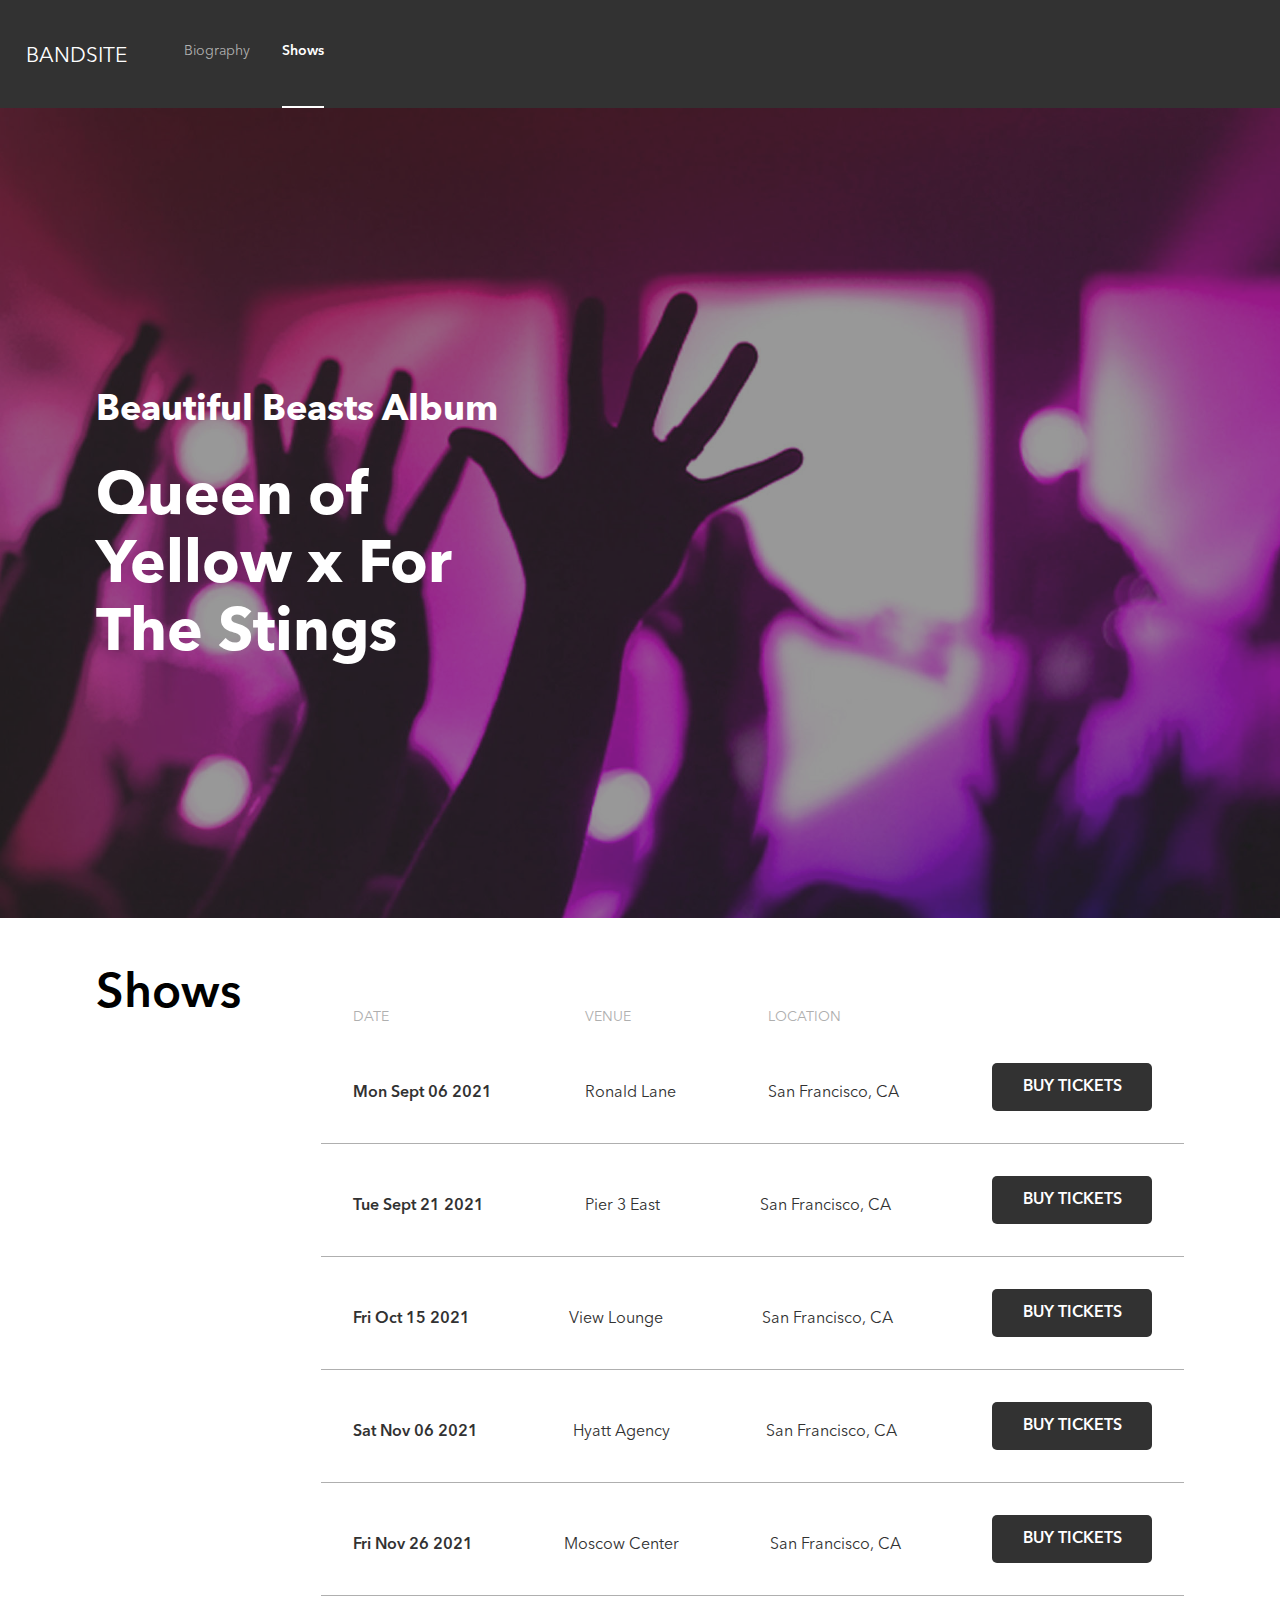
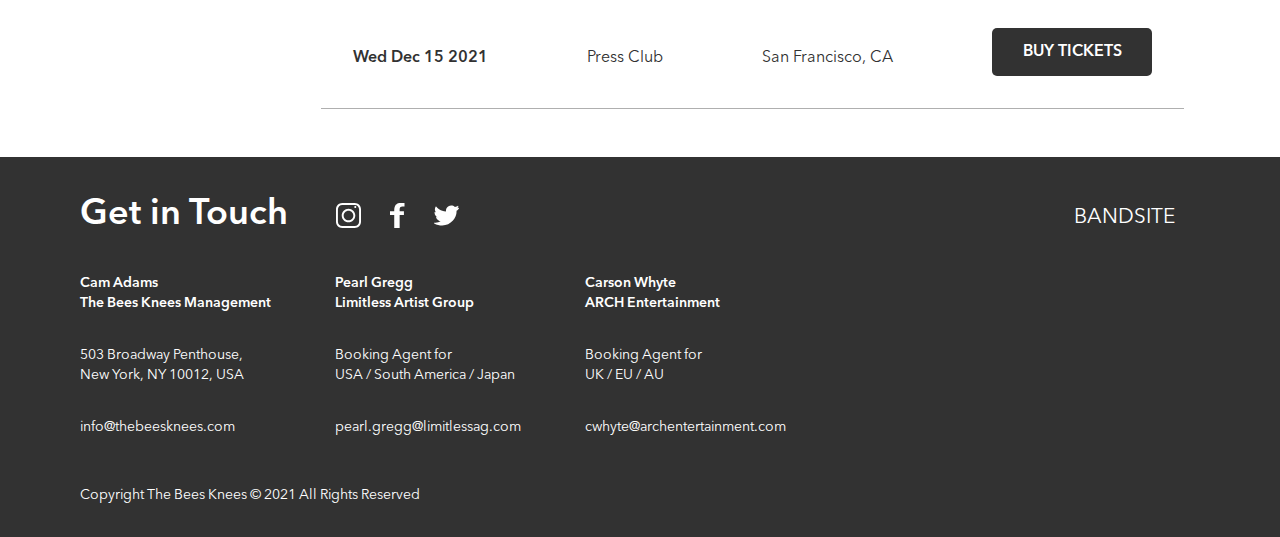
==== commit beb53509: "add JS" ====
--- a/pages/shows.html
+++ b/pages/shows.html
@@ -1,181 +1,120 @@
 <!DOCTYPE html>
 <html lang="en">
-<head>
-    <meta charset="UTF-8">
-    <meta http-equiv="X-UA-Compatible" content="IE=edge">
-    <meta name="viewport" content="width=device-width, initial-scale=1.0">
+  <head>
+    <meta charset="UTF-8" />
+    <meta http-equiv="X-UA-Compatible" content="IE=edge" />
+    <meta name="viewport" content="width=device-width, initial-scale=1.0" />
     <title>BANDSITE-Shows</title>
-    <link rel="stylesheet" href="../styles/shows.css">
-</head>
-<body>
+    <link rel="stylesheet" href="../styles/shows.css" />
+  </head>
+  <body>
     <header class="header">
-        <div class="header__container">
-            <div class="logo">
-                <a href="./index.html">BANDSITE</a>
-            </div>
-            <div class="header__nav">
-                <nav class="header__nav-list">
-                    <a href="../index.html"><li class="header__nav-list-item ">Biography</li></a>
-                    <a href="./shows.html"><li class="header__nav-list-item current">Shows</li></a>
-                </nav>
-            </div>
+      <div class="header__container">
+        <div class="logo">
+          <a href="./index.html">BANDSITE</a>
         </div>
+        <div class="header__nav">
+          <nav class="header__nav-list">
+            <a href="../index.html"
+              ><li class="header__nav-list-item">Biography</li></a
+            >
+            <a href="./shows.html"
+              ><li class="header__nav-list-item current">Shows</li></a
+            >
+          </nav>
+        </div>
+      </div>
     </header>
 
     <main class="page">
-        <section class="hero">
-            <div class="hero__container">
-                <div class="hero__title-box">
-                    <h3 class="hero__title">Beautiful Beasts Album</h3>
-                    <h1 class="hero__subtitle">Queen of Yellow x
-                        For The Stings</h1>
-                    </div>
-                <div class="hero__media">
-                    <iframe class="hero__media-iframe" scrolling="no" frameborder="no" allow="autoplay" src="https://w.soundcloud.com/player/?url=https%3A//api.soundcloud.com/tracks/573035961&color=%23ff5500&auto_play=false&hide_related=false&show_comments=true&show_user=true&show_reposts=false&show_teaser=true"></iframe>
-                </div>
-                <div class="hero__gallery-mask"></div>
-            </div>
-        </section>
-    
-        <section class="shows">
-            <h1 class="shows__title">Shows</h1>
-            <div class="shows__box">
-                <div class="shows__container">
-                    <div class="shows__container-box">
-                        <p class="shows__subtitle first">DATE</p>
-                        <p class="shows__content date">Mon Sept 06 2021</p>
-                    </div>
-                    <div class="shows__container-box">
-                        <p class="shows__subtitle first">VENUE</p>
-                    <p class="shows__content">Ronald Lane</p>
-                    </div>
-                    <div class="shows__container-box">
-                        <p class="shows__subtitle first">LOCATION</p>
-                    <p class="shows__content">San Francisco, CA</p>
-                    </div>
-                    <div class="shows__button">BUY TICKETS</div>
-                </div>
-                <div class="shows__container">
-                    <div class="shows__container-box">
-                        <p class="shows__subtitle">DATE</p>
-                    <p class="shows__content date">Mon Sept 06 2021</p>
-                    </div>
-                    <div class="shows__container-box">
-                        <p class="shows__subtitle">VENUE</p>
-                    <p class="shows__content">Ronald Lane</p>
-                    </div>
-                    <div class="shows__container-box">
-                        <p class="shows__subtitle">LOCATION</p>
-                    <p class="shows__content">San Francisco, CA</p>
-                    </div>
-                    <div class="shows__button">BUY TICKETS</div>
-                </div>
-                <div class="shows__container">
-                    <div class="shows__container-box">
-                        <p class="shows__subtitle">DATE</p>
-                    <p class="shows__content date">Mon Sept 06 2021</p>
-                    </div>
-                    <div class="shows__container-box">
-                        <p class="shows__subtitle">VENUE</p>
-                    <p class="shows__content">Ronald Lane</p>
-                    </div>
-                    <div class="shows__container-box">
-                        <p class="shows__subtitle">LOCATION</p>
-                    <p class="shows__content">San Francisco, CA</p>
-                    </div>
-                    <div class="shows__button">BUY TICKETS</div>
-                </div>
-                <div class="shows__container">
-                    <div class="shows__container-box">
-                        <p class="shows__subtitle">DATE</p>
-                    <p class="shows__content date">Mon Sept 06 2021</p>
-                    </div>
-                    <div class="shows__container-box">
-                        <p class="shows__subtitle">VENUE</p>
-                    <p class="shows__content">Ronald Lane</p>
-                    </div>
-                    <div class="shows__container-box">
-                        <p class="shows__subtitle">LOCATION</p>
-                    <p class="shows__content">San Francisco, CA</p>
-                    </div>
-                    <div class="shows__button">BUY TICKETS</div>
-                </div>
-                <div class="shows__container">
-                    <div class="shows__container-box">
-                        <p class="shows__subtitle">DATE</p>
-                    <p class="shows__content date">Mon Sept 06 2021</p>
-                    </div>
-                    <div class="shows__container-box">
-                        <p class="shows__subtitle">VENUE</p>
-                    <p class="shows__content">Ronald Lane</p>
-                    </div>
-                    <div class="shows__container-box">
-                        <p class="shows__subtitle">LOCATION</p>
-                    <p class="shows__content">San Francisco, CA</p>
-                    </div>
-                    <div class="shows__button">BUY TICKETS</div>
-                </div>
-                <div class="shows__container">
-                    <div class="shows__container-box">
-                        <p class="shows__subtitle">DATE</p>
-                    <p class="shows__content date">Mon Sept 06 2021</p>
-                    </div>
-                    <div class="shows__container-box">
-                        <p class="shows__subtitle">VENUE</p>
-                    <p class="shows__content">Ronald Lane</p>
-                    </div>
-                    <div class="shows__container-box">
-                        <p class="shows__subtitle">LOCATION</p>
-                    <p class="shows__content">San Francisco, CA</p>
-                    </div>
-                    <div class="shows__button">BUY TICKETS</div>
-                </div>
-                
-            </div>
-        </section>
+      <section class="hero">
+        <div class="hero__container">
+          <div class="hero__title-box">
+            <h3 class="hero__title">Beautiful Beasts Album</h3>
+            <h1 class="hero__subtitle">Queen of Yellow x For The Stings</h1>
+          </div>
+          <div class="hero__media">
+            <iframe
+              class="hero__media-iframe"
+              scrolling="no"
+              frameborder="no"
+              allow="autoplay"
+              src="https://w.soundcloud.com/player/?url=https%3A//api.soundcloud.com/tracks/573035961&color=%23ff5500&auto_play=false&hide_related=false&show_comments=true&show_user=true&show_reposts=false&show_teaser=true"
+            ></iframe>
+          </div>
+          <div class="hero__gallery-mask"></div>
+        </div>
+      </section>
+
+      <section class="shows" id="shows">
+        <h1 class="shows__title">Shows</h1>
+        <div class="shows__box">
+            <!-- render here -->
+        </div>
+      </section>
     </main>
-    
 
     <footer class="footer">
-        <div class="footer__container">
-            <div class="footer__contact">
-                <h2 class="footer__contact-title">Get in Touch</h2>
-                <div class="footer__contact-icons"><a href=""><img src="../assets/Icons/Icon-instagram.svg" alt="ins"></a></div>
-                <div class="footer__contact-icons"><a href=""><img src="../assets/Icons/Icon-facebook.svg" alt="fb"></a></div>
-                <div class="footer__contact-icons"><a href=""><img src="../assets/Icons/Icon-twitter.svg" alt="twitter"></a></div>
-                <div class="footer__contact-logo logo">BANDSITE</div>
-            </div>
+      <div class="footer__container">
+        <div class="footer__contact">
+          <h2 class="footer__contact-title">Get in Touch</h2>
+          <div class="footer__contact-icons">
+            <a href=""
+              ><img src="../assets/Icons/Icon-instagram.svg" alt="ins"
+            /></a>
+          </div>
+          <div class="footer__contact-icons">
+            <a href=""
+              ><img src="../assets/Icons/Icon-facebook.svg" alt="fb"
+            /></a>
+          </div>
+          <div class="footer__contact-icons">
+            <a href=""
+              ><img src="../assets/Icons/Icon-twitter.svg" alt="twitter"
+            /></a>
+          </div>
+          <div class="footer__contact-logo logo">BANDSITE</div>
+        </div>
 
-            <div class="footer__info">
-                <div class="footer__info-detail">
-                    <p class="footer__info-text agency">Cam Adams </p>
-                    <p class="footer__info-text agency">The Bees Knees Management</p>
-                    <p class="footer__info-text address">503 Broadway Penthouse,</p>
-                    <p class="footer__info-text"> New York, NY 10012, USA</p>
-                    <p class="footer__info-text email"><a href="mailto:info@thebeesknees.com">info@thebeesknees.com</a></p>
-                </div>
-                <div class="footer__info-detail">
-                    <p class="footer__info-text agency">Pearl Gregg</p>
-                    <p class="footer__info-text agency">Limitless Artist Group</p>
-                    <p class="footer__info-text address">Booking Agent for</p>
-                    <p class="footer__info-text"> USA / South America / Japan</p>
-                    <p class="footer__info-text email"><a href="mailto:pearl.gregg@limitlessag.com">pearl.gregg@limitlessag.com</a> </p>
-                </div>
-                <div class="footer__info-detail">
-                    <p class="footer__info-text agency">Carson Whyte </p>
-                    <p class="footer__info-text agency">ARCH Entertainment</p>
-                    <p class="footer__info-text address">Booking Agent for</p>
-                    <p class="footer__info-text"> UK / EU / AU</p>
-                    <p class="footer__info-text email"><a href="mailto:cwhyte@archentertainment.com">cwhyte@archentertainment.com</a></p>
-                </div>
-            </div>
-            <div class="footer__copyright-logo logo">BANDSITE</div>
-            <div class="footer__copyright">
-                <p>Copyright The Bees Knees © 2021 All Rights Reserved</p>
-            </div>
+        <div class="footer__info">
+          <div class="footer__info-detail">
+            <p class="footer__info-text agency">Cam Adams</p>
+            <p class="footer__info-text agency">The Bees Knees Management</p>
+            <p class="footer__info-text address">503 Broadway Penthouse,</p>
+            <p class="footer__info-text">New York, NY 10012, USA</p>
+            <p class="footer__info-text email">
+              <a href="mailto:info@thebeesknees.com">info@thebeesknees.com</a>
+            </p>
+          </div>
+          <div class="footer__info-detail">
+            <p class="footer__info-text agency">Pearl Gregg</p>
+            <p class="footer__info-text agency">Limitless Artist Group</p>
+            <p class="footer__info-text address">Booking Agent for</p>
+            <p class="footer__info-text">USA / South America / Japan</p>
+            <p class="footer__info-text email">
+              <a href="mailto:pearl.gregg@limitlessag.com"
+                >pearl.gregg@limitlessag.com</a
+              >
+            </p>
+          </div>
+          <div class="footer__info-detail">
+            <p class="footer__info-text agency">Carson Whyte</p>
+            <p class="footer__info-text agency">ARCH Entertainment</p>
+            <p class="footer__info-text address">Booking Agent for</p>
+            <p class="footer__info-text">UK / EU / AU</p>
+            <p class="footer__info-text email">
+              <a href="mailto:cwhyte@archentertainment.com"
+                >cwhyte@archentertainment.com</a
+              >
+            </p>
+          </div>
         </div>
+        <div class="footer__copyright-logo logo">BANDSITE</div>
+        <div class="footer__copyright">
+          <p>Copyright The Bees Knees © 2021 All Rights Reserved</p>
+        </div>
+      </div>
     </footer>
-
-    
-</body>
-</html>+    <script src="../scripts/build-shows-page.js"></script>
+  </body>
+</html>
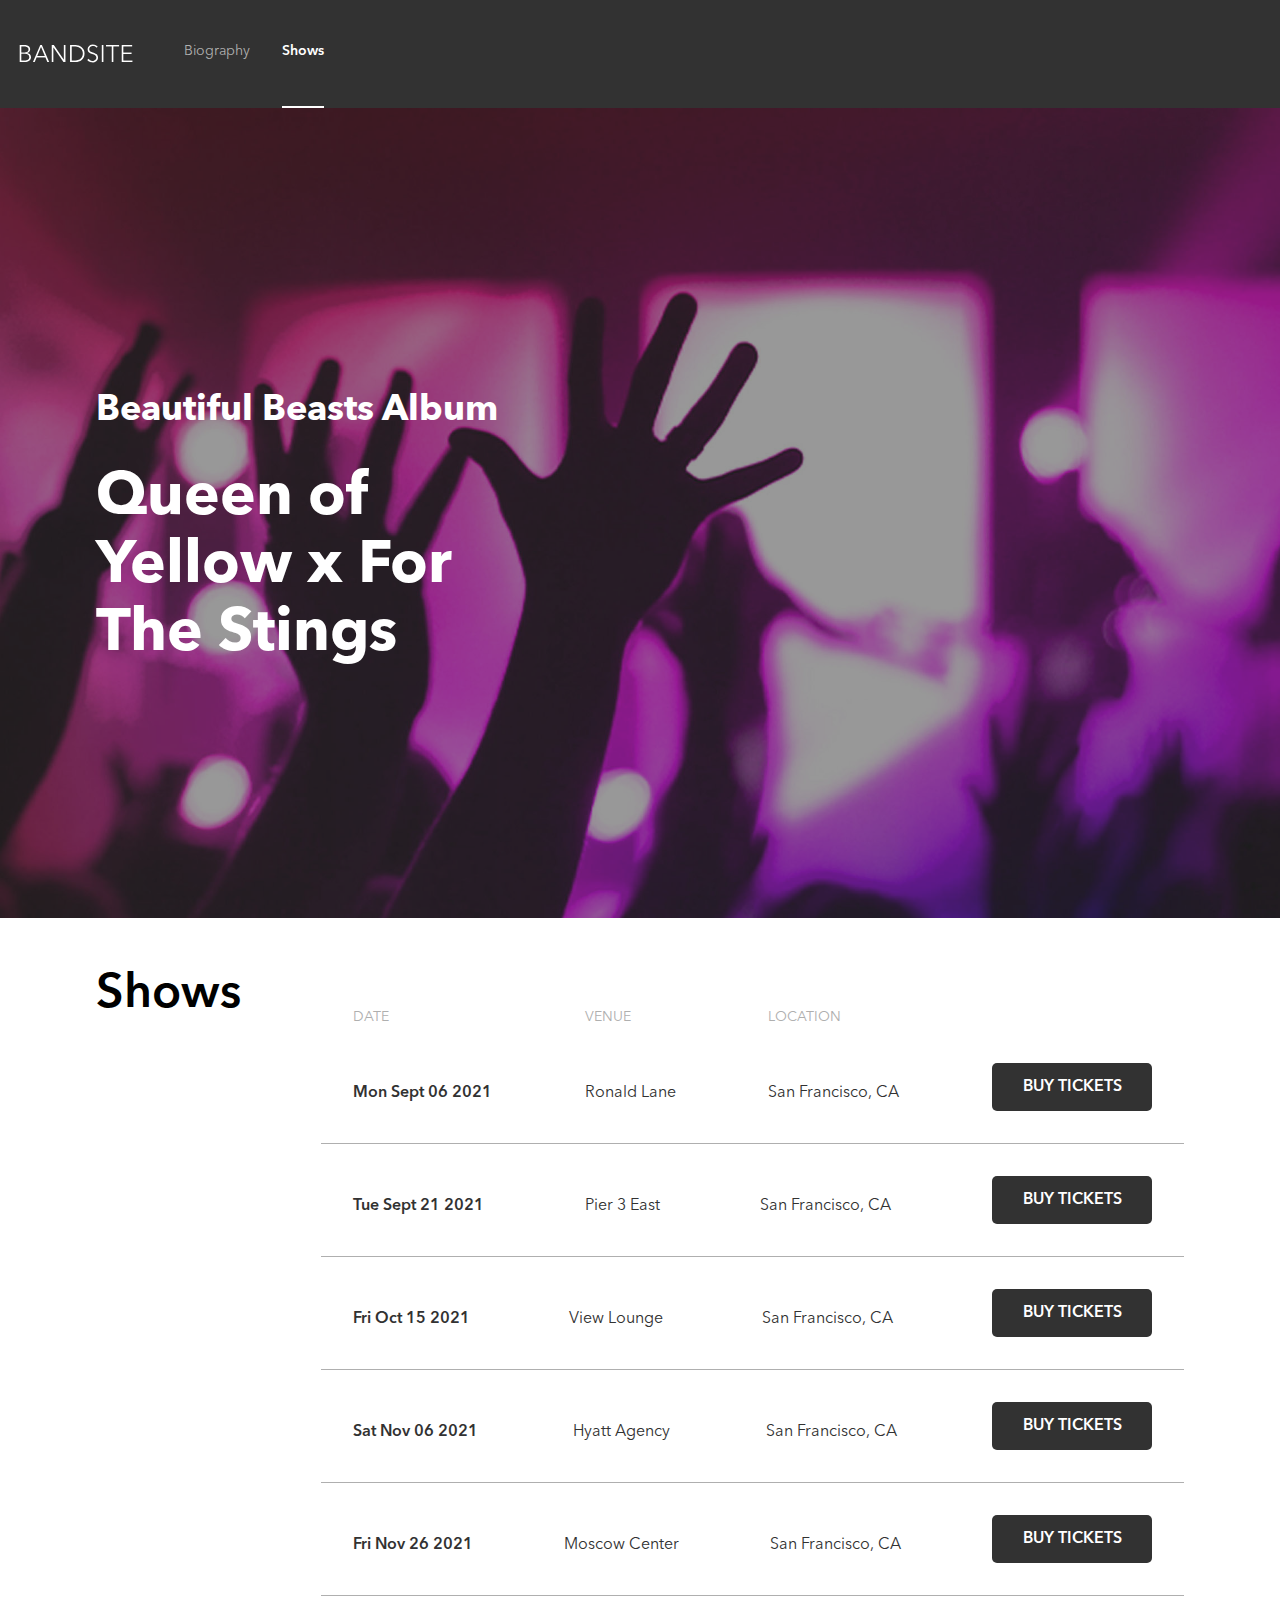
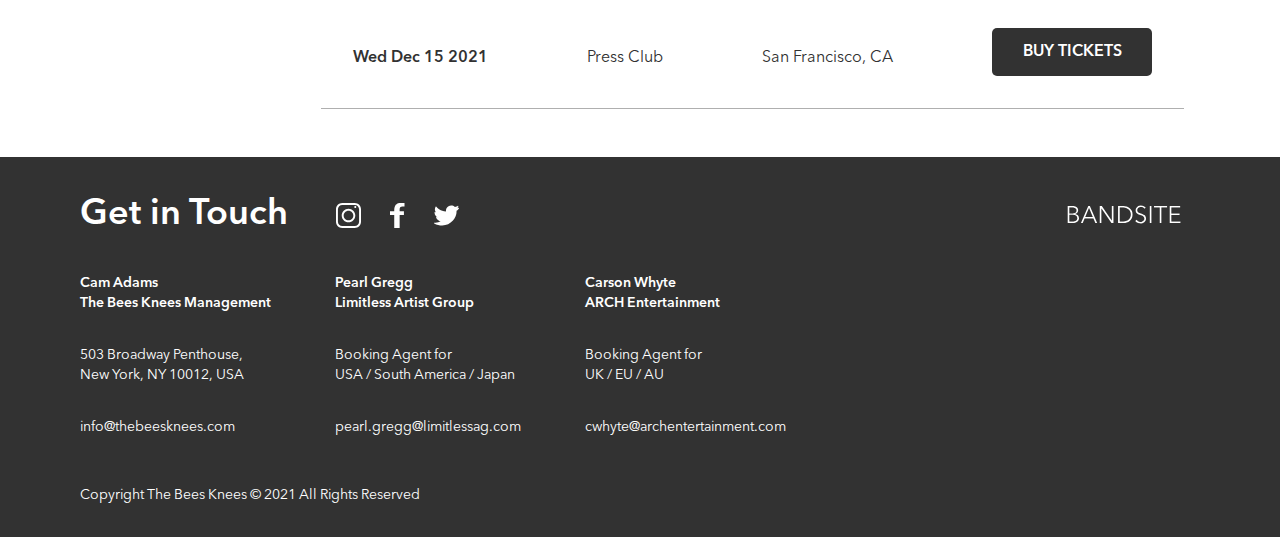
==== commit 49e65b7c: "debug and complete Diving Deeper" ====
--- a/pages/shows.html
+++ b/pages/shows.html
@@ -11,7 +11,9 @@
     <header class="header">
       <div class="header__container">
         <div class="logo">
-          <a href="./index.html">BANDSITE</a>
+          <a href="../index.html"
+            ><img src="../assets/Logo/Logo-bandsite.svg" alt=""
+          /></a>
         </div>
         <div class="header__nav">
           <nav class="header__nav-list">
@@ -49,7 +51,7 @@
       <section class="shows" id="shows">
         <h1 class="shows__title">Shows</h1>
         <div class="shows__box">
-            <!-- render here -->
+          <!-- render here -->
         </div>
       </section>
     </main>
@@ -73,7 +75,11 @@
               ><img src="../assets/Icons/Icon-twitter.svg" alt="twitter"
             /></a>
           </div>
-          <div class="footer__contact-logo logo">BANDSITE</div>
+          <div class="footer__contact-logo logo">
+            <a href="../index.html"
+              ><img src="../assets/Logo/Logo-bandsite.svg" alt=""
+            /></a>
+          </div>
         </div>
 
         <div class="footer__info">
@@ -109,7 +115,11 @@
             </p>
           </div>
         </div>
-        <div class="footer__copyright-logo logo">BANDSITE</div>
+        <div class="footer__copyright-logo logo">
+          <a href="../index.html"
+            ><img src="../assets/Logo/Logo-bandsite.svg" alt=""
+          /></a>
+        </div>
         <div class="footer__copyright">
           <p>Copyright The Bees Knees © 2021 All Rights Reserved</p>
         </div>
--- a/styles/shows.css
+++ b/styles/shows.css
@@ -350,7 +350,7 @@
 }
 .hero__media-iframe {
   width: 100%;
-  height: 166px;
+  height: 10.5rem;
   margin-top: 2rem;
 }
 @media (min-width: 1280px) {
@@ -446,7 +446,7 @@
 }
 .shows .first {
   display: block;
-  padding: 24px 0;
+  padding: 1.5rem 0;
   font-size: 1.5rem;
 }
 @media (min-width: 1280px) {
